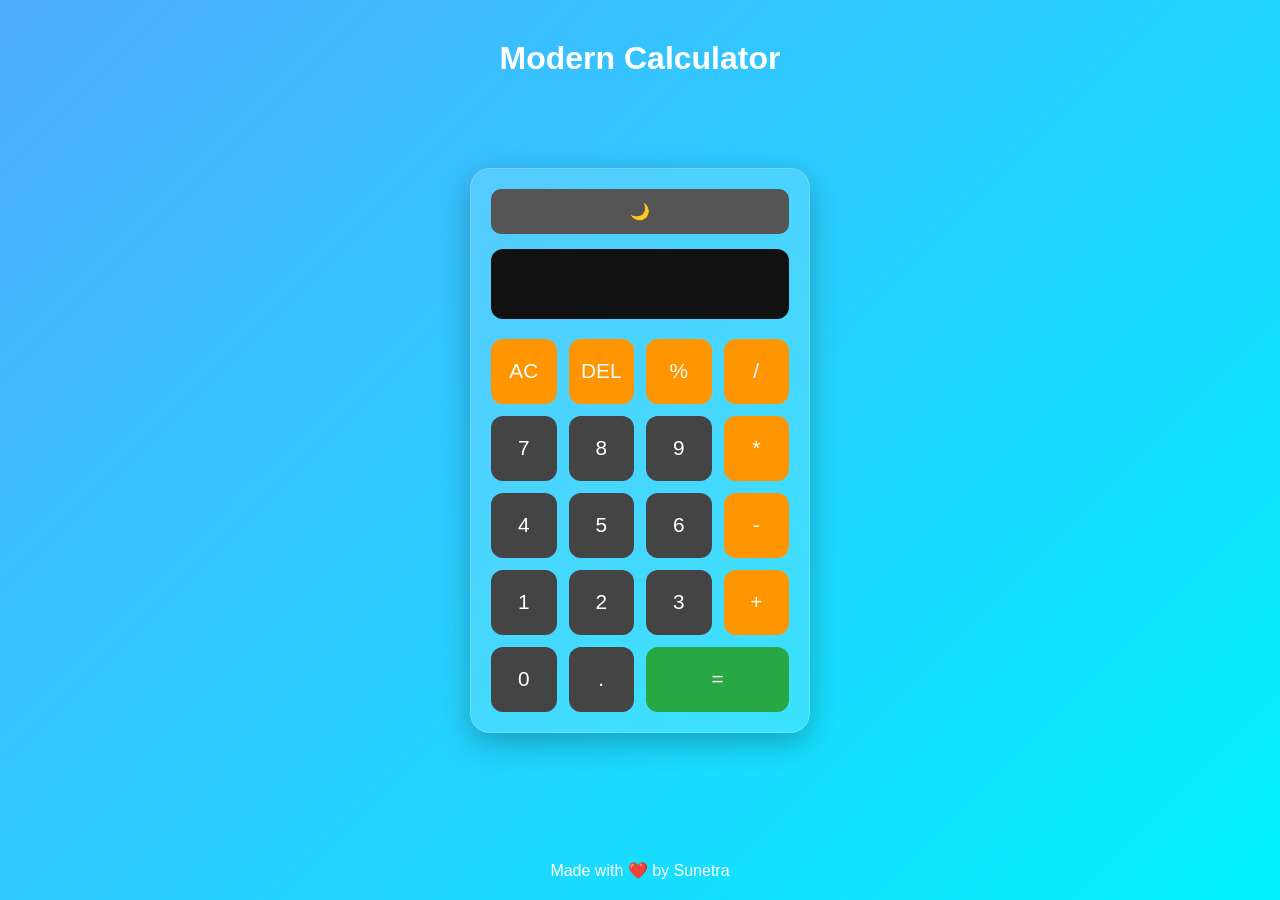
==== CALCULATOR/index.html @ fe755cea "My portfolio website" ====
<!DOCTYPE html>
<html lang="en">
<head>
    <meta charset="UTF-8">
    <meta name="viewport" content="width=device-width, initial-scale=1.0">
    <title>Modern Calculator</title>

    <link rel="stylesheet" href="style.css">
</head>
<body>
<h1>Modern Calculator</h1>
<footer>
    Made with ❤️ by Sunetra
</footer>

<div class="calculator">

    <button id="themeToggle">🌙</button>

    <input type="text" id="display" readonly>

    <div class="buttons">

        <button class="operator">AC</button>
        <button class="operator">DEL</button>
        <button class="operator">%</button>
        <button class="operator">/</button>

        <button>7</button>
        <button>8</button>
        <button>9</button>
        <button class="operator">*</button>

        <button>4</button>
        <button>5</button>
        <button>6</button>
        <button class="operator">-</button>

        <button>1</button>
        <button>2</button>
        <button>3</button>
        <button class="operator">+</button>

        <button>0</button>
        <button>.</button>
        <button class="equal">=</button>

    </div>

</div>
    <script src="script.js"></script>
</body>
</html>
---- CALCULATOR/style.css ----
*{
    margin:0;
    padding:0;
    box-sizing:border-box;
    font-family:Arial, sans-serif;
}

body{
    display:flex;
    justify-content:center;
    align-items:center;
    min-height:100vh;
    background:linear-gradient(135deg,#4facfe,#00f2fe);
}

.calculator{
    background:rgba(255,255,255,0.15);
    backdrop-filter:blur(15px);
    -webkit-backdrop-filter:blur(15px);

    border:1px solid rgba(255,255,255,0.2);

    padding:20px;
    border-radius:20px;
    width:340px;

    box-shadow:0 10px 30px rgba(0,0,0,0.25);
}

#themeToggle{
    width:100%;
    height:45px;
    margin-bottom:15px;
    border:none;
    border-radius:10px;
    background:#555;
    color:white;
    font-size:1rem;
    cursor:pointer;
}

#display{
    width:100%;
    height:70px;
    border:none;
    outline:none;
    border-radius:12px;
    margin-bottom:20px;
    padding:15px;
    font-size:2rem;
    text-align:right;
    background:#111;
    color:#fff;
}

.buttons{
    display:grid;
    grid-template-columns:repeat(4,1fr);
    gap:12px;
}

button{
    height:65px;
    border:none;
    border-radius:12px;
    font-size:1.3rem;
    cursor:pointer;
    background:#444;
    color:white;
    transition:0.2s;
}

button:hover{
    background:#666;
}

button:active{
    transform:scale(0.95);
}

.operator{
    background:#ff9500;
}

.operator:hover{
    background:#ffb347;
}

.equal{
    grid-column:span 2;
    background:#28a745;
}

.equal:hover{
    background:#3dd15d;
}
.calculator.light{
    background:#f4f4f4;
}

.calculator.light #display{
    background:white;
    color:black;
}

.calculator.light button{
    background:#dddddd;
    color:black;
}

.calculator.light .operator{
    background:#ff9500;
    color:white;
}

.calculator.light .equal{
    background:#28a745;
    color:white;
}
@media (max-width: 480px){

    .calculator{
        width:95%;
        padding:15px;
    }

    #display{
        height:60px;
        font-size:1.6rem;
    }

    button{
        height:55px;
        font-size:1.1rem;
    }

}
h1{
    position:absolute;
    top:40px;
    color:white;
    font-size:2rem;
}

footer{
    position:absolute;
    bottom:20px;
    color:white;
    font-size:1rem;
}
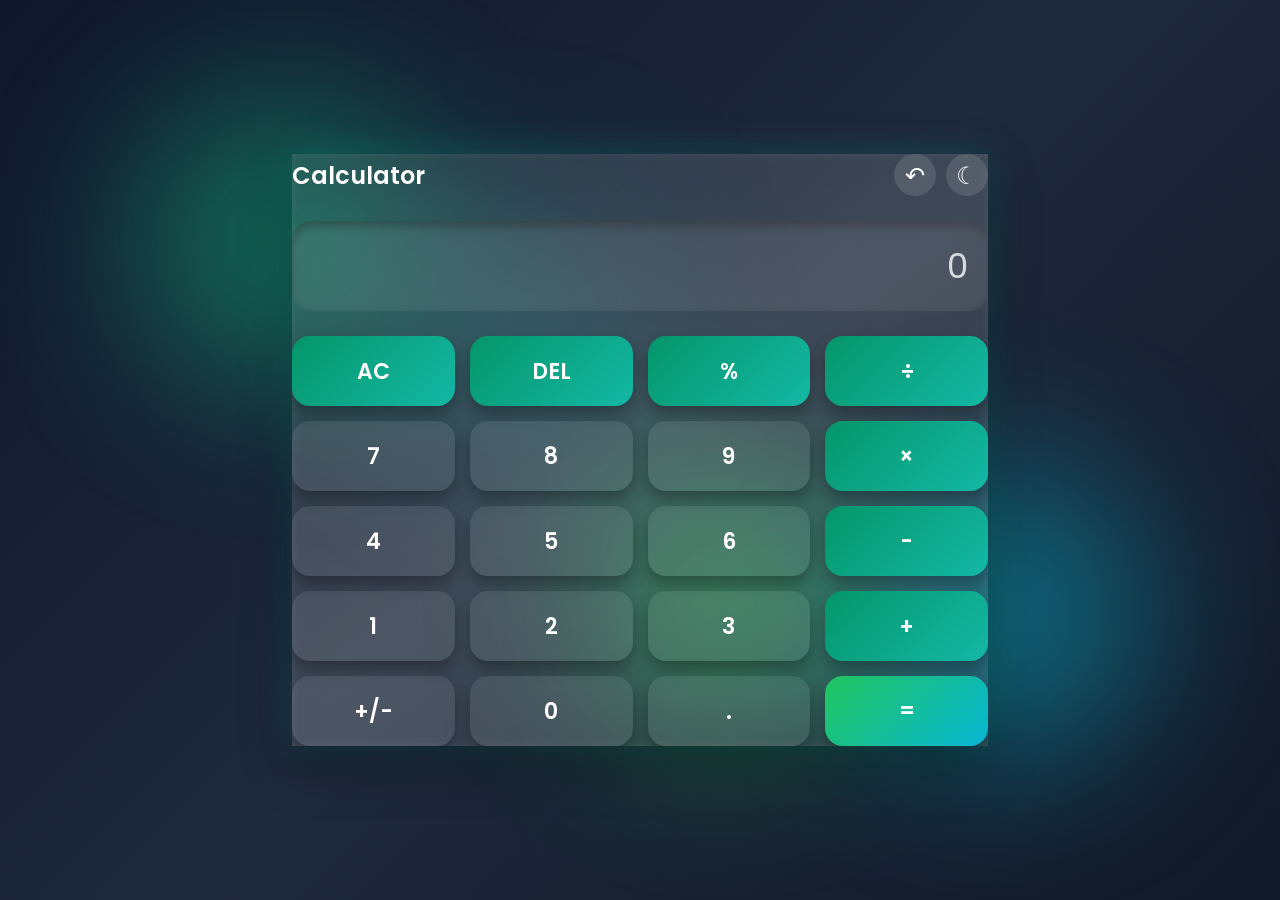
==== commit f4496051: "Upgrade portfolio and projects with premium features" ====
--- a/CALCULATOR/index.html
+++ b/CALCULATOR/index.html
@@ -1,53 +1,152 @@
 <!DOCTYPE html>
 <html lang="en">
+
 <head>
+
     <meta charset="UTF-8">
     <meta name="viewport" content="width=device-width, initial-scale=1.0">
-    <title>Modern Calculator</title>
+
+    <title>Premium Calculator</title>
 
     <link rel="stylesheet" href="style.css">
+
+    <!-- Google Font -->
+    <link rel="preconnect" href="https://fonts.googleapis.com">
+
+    <link rel="preconnect"
+          href="https://fonts.gstatic.com"
+          crossorigin>
+
+    <link href="https://fonts.googleapis.com/css2?family=Poppins:wght@300;400;500;600;700&display=swap"
+          rel="stylesheet">
+
 </head>
+
 <body>
-<h1>Modern Calculator</h1>
-<footer>
-    Made with ❤️ by Sunetra
-</footer>
 
-<div class="calculator">
+<div class="background-animation">
 
-    <button id="themeToggle">🌙</button>
+    <span></span>
+    <span></span>
+    <span></span>
 
-    <input type="text" id="display" readonly>
+</div>
+<div class="mouse-glow"></div>
+<div class="container">
 
-    <div class="buttons">
+    <!-- Calculator -->
 
-        <button class="operator">AC</button>
-        <button class="operator">DEL</button>
-        <button class="operator">%</button>
-        <button class="operator">/</button>
+    <div class="calculator">
 
-        <button>7</button>
-        <button>8</button>
-        <button>9</button>
-        <button class="operator">*</button>
+        <!-- Top Bar -->
 
-        <button>4</button>
-        <button>5</button>
-        <button>6</button>
-        <button class="operator">-</button>
+        <div class="top-bar">
 
-        <button>1</button>
-        <button>2</button>
-        <button>3</button>
-        <button class="operator">+</button>
+            <h2>Calculator</h2>
 
-        <button>0</button>
-        <button>.</button>
-        <button class="equal">=</button>
+            <div class="icons">
+
+                <!-- History -->
+
+               <button id="historyBtn"
+        class="icon-btn">
+
+    <span>↶</span>
+
+</button>
+
+                <!-- Theme -->
+<button id="themeBtn"
+        class="icon-btn">
+
+    <span>☾</span>
+
+</button>
+
+            </div>
+
+        </div>
+
+        <!-- Display -->
+
+        <div class="display">
+
+            <input
+                type="text"
+                id="display"
+                readonly
+                placeholder="0">
+
+        </div>
+
+        <!-- Buttons -->
+
+        <div class="buttons">
+
+            <button class="operator">AC</button>
+            <button class="operator">DEL</button>
+            <button class="operator">%</button>
+            <button class="operator">÷</button>
+
+            <button>7</button>
+            <button>8</button>
+            <button>9</button>
+            <button class="operator">×</button>
+
+            <button>4</button>
+            <button>5</button>
+            <button>6</button>
+            <button class="operator">-</button>
+
+            <button>1</button>
+            <button>2</button>
+            <button>3</button>
+            <button class="operator">+</button>
+
+            <button>+/-</button>
+            <button>0</button>
+            <button>.</button>
+            <button class="equal">=</button>
+
+        </div>
 
     </div>
 
 </div>
-    <script src="script.js"></script>
+
+<!-- History Drawer -->
+
+<div id="historyPanel"
+     class="history-panel">
+
+    <div class="history-header">
+
+        <h3>History</h3>
+
+        <button id="clearHistory">
+
+    ×
+
+</button>
+
+    </div>
+
+    <div id="historyList">
+
+    </div>
+
+</div>
+
+<!-- Click Sound -->
+
+<audio id="clickSound">
+
+    <source src="click.mp3" type="audio/mpeg">
+
+</audio>
+
+<script src="script.js"></script>
+
 </body>
+
 </html>
--- a/CALCULATOR/style.css
+++ b/CALCULATOR/style.css
@@ -1,150 +1,1166 @@
+/* ===========================
+   GOOGLE FONT
+=========================== */
+
+@import url('https://fonts.googleapis.com/css2?family=Poppins:wght@300;400;500;600;700&display=swap');
+
+/* ===========================
+   RESET
+=========================== */
+
 *{
     margin:0;
     padding:0;
     box-sizing:border-box;
-    font-family:Arial, sans-serif;
+    font-family:'Poppins',sans-serif;
+}
+
+html{
+    scroll-behavior:smooth;
 }
 
 body{
+
+    min-height:100vh;
+
     display:flex;
+
     justify-content:center;
+
     align-items:center;
-    min-height:100vh;
-    background:linear-gradient(135deg,#4facfe,#00f2fe);
-}
+
+    background:linear-gradient(135deg,#0f172a,#1e293b,#111827);
+
+    transition:.4s;
+
+    overflow:hidden;
+
+}
+
+/* ===========================
+   LIGHT MODE
+=========================== */
+
+body.light{
+
+    background:linear-gradient(135deg,#dbeafe,#ffffff,#e0f2fe);
+
+}
+
+/* ===========================
+   CONTAINER
+=========================== */
+
+.container{
+
+    width:100%;
+
+    display:flex;
+
+    justify-content:center;
+
+    align-items:center;
+
+}
+
+/* ===========================
+   CALCULATOR
+=========================== */
 
 .calculator{
-    background:rgba(255,255,255,0.15);
-    backdrop-filter:blur(15px);
-    -webkit-backdrop-filter:blur(15px);
-
-    border:1px solid rgba(255,255,255,0.2);
+
+   box-shadow:
+
+0 20px 45px rgba(0,0,0,.35),
+
+0 0 35px rgba(20,184,166,.25),
+
+inset 0 0 10px rgba(255,255,255,.08);
+
+}
+
+/* ===========================
+   TOP BAR
+=========================== */
+
+.top-bar{
+
+    display:flex;
+
+    justify-content:space-between;
+
+    align-items:center;
+
+    margin-bottom:25px;
+
+}
+
+.top-bar h2{
+
+    color:white;
+
+    font-size:24px;
+
+    font-weight:600;
+
+}
+
+body.light .top-bar h2{
+
+    color:#111827;
+
+}
+
+/* ===========================
+   ICONS
+=========================== */
+
+.icons{
+
+    display:flex;
+
+    gap:10px;
+
+}
+
+.icon-btn{
+
+    width:42px;
+
+    height:42px;
+
+    border:none;
+
+    outline:none;
+
+    cursor:pointer;
+
+    border-radius:50%;
+
+    font-size:18px;
+
+    color:white;
+
+    background:rgba(255,255,255,.12);
+
+    transition:.3s;
+
+}
+
+.icon-btn:hover{
+
+    background:#14b8a6;
+
+    box-shadow:
+
+    0 0 20px rgba(20,184,166,.7);
+
+}
+
+body.light .icon-btn{
+
+    color:#111827;
+
+    background:rgba(0,0,0,.08);
+
+}
+
+/* ===========================
+   DISPLAY
+=========================== */
+
+.display{
+
+    margin-bottom:25px;
+
+}
+
+.display input{
+
+    width:100%;
+
+    height:90px;
+
+    border:none;
+
+    outline:none;
+
+    border-radius:20px;
 
     padding:20px;
-    border-radius:20px;
-    width:340px;
-
-    box-shadow:0 10px 30px rgba(0,0,0,0.25);
-}
-
-#themeToggle{
+
+    text-align:right;
+
+    font-size:34px;
+
+    color:#fff;
+
+    background:rgba(255,255,255,.08);
+
+    box-shadow:
+
+    inset 0 5px 10px rgba(0,0,0,.35);
+
+}
+
+.display input::placeholder{
+
+    color:#d1d5db;
+
+}
+
+body.light .display input{
+
+    color:#111827;
+
+    background:#ffffff;
+
+}
+
+/* ===========================
+   BUTTON GRID
+=========================== */
+
+.buttons{
+
+    display:grid;
+
+    grid-template-columns:repeat(4,1fr);
+
+    gap:15px;
+
+}
+
+.buttons button{
+
+    height:70px;
+
+    border:none;
+
+    outline:none;
+
+    border-radius:18px;
+
+    cursor:pointer;
+
+    font-size:22px;
+
+    font-weight:600;
+
+    color:white;
+
+    background:rgba(255,255,255,.08);
+
+    transition:.25s;
+
+    box-shadow:
+
+    0 8px 20px rgba(0,0,0,.25);
+
+}
+
+.buttons button:hover{
+
+    transform:translateY(-5px);
+
+    background:#2563eb;
+
+}
+
+.buttons button:active{
+
+    transform:scale(.94);
+
+}
+
+body.light .buttons button{
+
+    color:#111827;
+
+    background:white;
+
+}
+
+/* ===========================
+   OPERATOR BUTTONS
+=========================== */
+
+.operator{
+
+    background:linear-gradient(135deg,#059669,#14b8a6)!important;
+
+    color:white!important;
+
+}
+
+
+.operator:hover{
+
+    background:linear-gradient(135deg,#10b981,#2dd4bf)!important;
+
+    box-shadow:
+
+    0 0 25px rgba(20,184,166,.7);
+
+}
+
+.operator:hover{
+
+    background:#2563eb !important;
+
+}
+
+/* ===========================
+   EQUAL BUTTON
+=========================== */
+
+.equal{
+
+    background:linear-gradient(135deg,#22c55e,#06b6d4)!important;
+
+    color:white!important;
+
+}
+
+
+.equal:hover{
+
+    box-shadow:
+
+    0 0 25px rgba(34,197,94,.7);
+
+}
+
+.equal:hover{
+
+    background:#059669 !important;
+
+}
+
+/* ===========================
+   HISTORY PANEL
+=========================== */
+/* ===========================
+   PREMIUM HISTORY ANIMATION
+=========================== */
+
+.history-panel{
+
+    position:fixed;
+
+    top:0;
+
+    right:-380px;
+
+    width:350px;
+
+    height:100%;
+
+    padding:25px;
+
+    background:rgba(15,23,42,0.85);
+
+    backdrop-filter:blur(20px);
+
+    -webkit-backdrop-filter:blur(20px);
+
+    border-left:1px solid rgba(255,255,255,0.15);
+
+    overflow-y:auto;
+
+    box-shadow:-15px 0 40px rgba(0,0,0,0.4);
+
+    opacity:0;
+
+    transform:translateX(50px) scale(.95);
+
+    transition:
+
+    right .45s ease,
+
+    opacity .45s ease,
+
+    transform .45s cubic-bezier(.34,1.56,.64,1);
+
+}
+
+
+/* OPEN STATE */
+
+.history-panel.active{
+
+    right:0;
+
+    opacity:1;
+
+    transform:translateX(0) scale(1);
+
+}
+
+body.light .history-panel{
+
+    background:white;
+
+}
+
+/* ===========================
+   HISTORY HEADER
+=========================== */
+
+.history-header{
+
+    display:flex;
+
+    justify-content:space-between;
+
+    align-items:center;
+
+    margin-bottom:20px;
+
+}
+
+.history-header h3{
+
+    color:white;
+
+}
+
+body.light .history-header h3{
+
+    color:#111827;
+
+}
+
+#clearHistory{
+
+    border:none;
+
+    width:45px;
+
+    height:45px;
+
+    border-radius:50%;
+
+    cursor:pointer;
+
+    font-size:20px;
+
+    background:#ef4444;
+
+    color:white;
+
+}
+
+/* ===========================
+   HISTORY ITEMS
+=========================== */
+
+.history-item{
+
+    background:rgba(255,255,255,.08);
+
+    padding:15px;
+
+    margin-bottom:12px;
+
+    border-radius:15px;
+
+    color:white;
+
+    word-break:break-word;
+
+    /* ===========================
+   HISTORY ITEM ANIMATION
+=========================== */
+
+.history-item{
+
+    animation:historyShow .4s ease forwards;
+
+}
+
+
+@keyframes historyShow{
+
+    from{
+
+        opacity:0;
+
+        transform:translateX(30px);
+
+    }
+
+    to{
+
+        opacity:1;
+
+        transform:translateX(0);
+
+    }
+
+}
+
+}
+
+body.light .history-item{
+
+    color:#111827;
+
+    background:#f1f5f9;
+
+}
+
+/* ===========================
+   RESPONSIVE
+=========================== */
+
+@media(max-width:450px){
+
+.calculator{
+
+    width:95%;
+
+    padding:18px;
+
+}
+
+.display input{
+
+    height:80px;
+
+    font-size:28px;
+
+}
+
+.buttons button{
+
+    height:60px;
+
+    font-size:20px;
+
+}
+
+.history-panel{
+
     width:100%;
-    height:45px;
-    margin-bottom:15px;
-    border:none;
-    border-radius:10px;
-    background:#555;
-    color:white;
-    font-size:1rem;
-    cursor:pointer;
-}
-
-#display{
+
+}
+
+}
+
+/* ===========================
+   BUTTON RIPPLE EFFECT
+=========================== */
+
+.buttons button{
+
+    position:relative;
+
+    overflow:hidden;
+
+}
+
+
+.buttons button::after{
+
+    content:"";
+
+    position:absolute;
+
+    width:0;
+
+    height:0;
+
+    background:rgba(255,255,255,.45);
+
+    border-radius:50%;
+
+    transform:translate(-50%,-50%);
+
+    left:50%;
+
+    top:50%;
+
+    transition:
+
+    width .4s ease,
+
+    height .4s ease,
+
+    opacity .4s ease;
+
+    opacity:0;
+
+}
+
+
+.buttons button:active::after{
+
+    width:180px;
+
+    height:180px;
+
+    opacity:1;
+
+}
+
+/* ===========================
+   ANIMATED BACKGROUND BLOBS
+=========================== */
+
+
+.background-animation{
+
+    position:fixed;
+
     width:100%;
-    height:70px;
-    border:none;
-    outline:none;
-    border-radius:12px;
-    margin-bottom:20px;
-    padding:15px;
-    font-size:2rem;
-    text-align:right;
-    background:#111;
-    color:#fff;
-}
-
-.buttons{
-    display:grid;
-    grid-template-columns:repeat(4,1fr);
-    gap:12px;
-}
-
-button{
-    height:65px;
-    border:none;
-    border-radius:12px;
-    font-size:1.3rem;
-    cursor:pointer;
-    background:#444;
-    color:white;
-    transition:0.2s;
-}
-
-button:hover{
-    background:#666;
-}
-
-button:active{
-    transform:scale(0.95);
-}
-
-.operator{
-    background:#ff9500;
-}
-
-.operator:hover{
-    background:#ffb347;
-}
-
-.equal{
-    grid-column:span 2;
-    background:#28a745;
-}
-
-.equal:hover{
-    background:#3dd15d;
-}
-.calculator.light{
-    background:#f4f4f4;
-}
-
-.calculator.light #display{
-    background:white;
-    color:black;
-}
-
-.calculator.light button{
-    background:#dddddd;
-    color:black;
-}
-
-.calculator.light .operator{
-    background:#ff9500;
-    color:white;
-}
-
-.calculator.light .equal{
-    background:#28a745;
-    color:white;
-}
-@media (max-width: 480px){
+
+    height:100%;
+
+    top:0;
+
+    left:0;
+
+    overflow:hidden;
+
+    z-index:-1;
+
+}
+
+
+.background-animation span{
+
+    position:absolute;
+
+    display:block;
+
+    width:300px;
+
+    height:300px;
+
+    border-radius:50%;
+
+    filter:blur(80px);
+
+    opacity:.45;
+
+    animation:floatBlob 12s infinite alternate ease-in-out;
+
+}
+
+
+/* Emerald Blob */
+
+.background-animation span:nth-child(1){
+
+    background:#10b981;
+
+    top:10%;
+
+    left:10%;
+
+}
+
+
+/* Teal Blob */
+
+.background-animation span:nth-child(2){
+
+    background:#06b6d4;
+
+    bottom:15%;
+
+    right:10%;
+
+    animation-delay:3s;
+
+}
+
+
+/* Green Blob */
+
+.background-animation span:nth-child(3){
+
+    background:#22c55e;
+
+    top:50%;
+
+    left:45%;
+
+    animation-delay:6s;
+
+}
+
+
+
+@keyframes floatBlob{
+
+
+    0%{
+
+        transform:translate(0,0) scale(1);
+
+    }
+
+
+    50%{
+
+        transform:translate(80px,-50px) scale(1.2);
+
+    }
+
+
+    100%{
+
+        transform:translate(-40px,60px) scale(.9);
+
+    }
+
+}
+
+/* ===========================
+   MOUSE FOLLOW GLOW
+=========================== */
+
+.mouse-glow{
+
+    position:fixed;
+
+    width:250px;
+
+    height:250px;
+
+    border-radius:50%;
+
+    background:#14b8a6;
+
+    filter:blur(90px);
+
+    opacity:.25;
+
+    pointer-events:none;
+
+    transform:translate(-50%,-50%);
+
+    z-index:-1;
+
+    transition:.15s ease;
+
+}
+/* ===========================
+   FLOATING CALCULATOR EFFECT
+=========================== */
+
+.calculator{
+
+    animation:floatCalculator 5s ease-in-out infinite;
+
+}
+
+
+@keyframes floatCalculator{
+
+    0%{
+
+        transform:translateY(0px);
+
+    }
+
+
+    50%{
+
+        transform:translateY(-12px);
+
+    }
+
+
+    100%{
+
+        transform:translateY(0px);
+
+    }
+
+}
+
+
+/* Premium Glass Shine */
+
+.calculator::before{
+
+    content:"";
+
+    position:absolute;
+
+    top:-50%;
+
+    left:-50%;
+
+    width:200%;
+
+    height:200%;
+
+    background:
+
+    linear-gradient(
+
+    120deg,
+
+    transparent,
+
+    rgba(255,255,255,.15),
+
+    transparent
+
+    );
+
+    transform:rotate(25deg);
+
+    animation:glassMove 6s infinite;
+
+}
+
+
+.calculator{
+
+    position:relative;
+
+    overflow:hidden;
+
+}
+
+
+
+@keyframes glassMove{
+
+    0%{
+
+        transform:translateX(-100%) rotate(25deg);
+
+    }
+
+
+    50%{
+
+        transform:translateX(100%) rotate(25deg);
+
+    }
+
+
+    100%{
+
+        transform:translateX(100%) rotate(25deg);
+
+    }
+
+}
+
+/* ===========================
+   3D BUTTON EFFECT
+=========================== */
+
+.buttons button{
+
+    transform:translateY(0);
+
+    box-shadow:
+
+    0 8px 15px rgba(0,0,0,.3);
+
+    transition:.2s ease;
+
+}
+
+
+/* Hover */
+
+.buttons button:hover{
+
+    transform:translateY(-6px);
+
+    box-shadow:
+
+    0 15px 25px rgba(20,184,166,.35);
+
+}
+
+
+/* Click Press */
+
+.buttons button:active{
+
+    transform:
+
+    translateY(4px)
+
+    scale(.96);
+
+
+    box-shadow:
+
+    0 3px 8px rgba(0,0,0,.4);
+
+}
+
+/* ===========================
+   PREMIUM ICON STYLE
+=========================== */
+
+.icon-btn,
+#clearHistory{
+
+    display:flex;
+
+    justify-content:center;
+
+    align-items:center;
+
+    font-size:24px;
+
+}
+
+
+.icon-btn span{
+
+    transition:.3s;
+
+}
+
+
+.icon-btn:hover span{
+
+    transform:rotate(20deg) scale(1.2);
+
+}
+
+
+#clearHistory:hover{
+
+    transform:scale(1.15);
+
+}
+
+/* ===========================
+   DISPLAY ANIMATION
+=========================== */
+
+.display input{
+
+    animation:displayGlow .8s ease;
+
+}
+
+
+@keyframes displayGlow{
+
+    from{
+
+        opacity:0;
+
+        transform:translateY(10px);
+
+    }
+
+
+    to{
+
+        opacity:1;
+
+        transform:translateY(0);
+
+    }
+
+}
+
+
+.display input:focus{
+
+    box-shadow:
+
+    0 0 25px rgba(20,184,166,.5),
+
+    inset 0 5px 10px rgba(0,0,0,.35);
+
+}
+
+/* ===========================
+   SMOOTH THEME TRANSITION
+=========================== */
+
+body,
+.calculator,
+.display input,
+.buttons button,
+.icon-btn,
+.history-panel,
+.history-item{
+
+    transition:
+
+    background .5s ease,
+
+    color .5s ease,
+
+    box-shadow .5s ease,
+
+    border .5s ease;
+
+}
+
+
+/* Theme Button Animation */
+
+#themeBtn{
+
+    transition:.4s;
+
+}
+
+
+#themeBtn:hover{
+
+    transform:rotate(180deg) scale(1.1);
+
+}
+
+/* ===========================
+   APP START ANIMATION
+=========================== */
+
+.calculator{
+
+    animation:
+    calculatorEnter .8s ease,
+    floatCalculator 5s ease-in-out infinite .8s;
+
+}
+
+
+@keyframes calculatorEnter{
+
+    from{
+
+        opacity:0;
+
+        transform:
+
+        translateY(50px)
+        scale(.9);
+
+    }
+
+
+    to{
+
+        opacity:1;
+
+        transform:
+
+        translateY(0)
+        scale(1);
+
+    }
+
+}
+
+/* ===========================
+   PREMIUM CLICK FEEDBACK
+=========================== */
+
+.buttons button.clicked{
+
+    animation:buttonPop .2s ease;
+
+}
+
+
+@keyframes buttonPop{
+
+    0%{
+
+        transform:scale(1);
+
+    }
+
+
+    50%{
+
+        transform:scale(.88);
+
+    }
+
+
+    100%{
+
+        transform:scale(1);
+
+    }
+
+}
+
+/* ===========================
+   FINAL MOBILE POLISH
+=========================== */
+
+@media(max-width:600px){
+
+    body{
+
+        padding:15px;
+
+    }
+
 
     .calculator{
-        width:95%;
-        padding:15px;
-    }
-
-    #display{
+
+        width:100%;
+
+        max-width:380px;
+
+        padding:18px;
+
+        border-radius:25px;
+
+    }
+
+
+    .top-bar h2{
+
+        font-size:20px;
+
+    }
+
+
+    .display input{
+
+        height:75px;
+
+        font-size:28px;
+
+    }
+
+
+    .buttons{
+
+        gap:10px;
+
+    }
+
+
+    .buttons button{
+
         height:60px;
-        font-size:1.6rem;
-    }
-
-    button{
-        height:55px;
-        font-size:1.1rem;
-    }
-
-}
-h1{
-    position:absolute;
-    top:40px;
-    color:white;
-    font-size:2rem;
-}
-
-footer{
-    position:absolute;
-    bottom:20px;
-    color:white;
-    font-size:1rem;
+
+        font-size:20px;
+
+        border-radius:15px;
+
+    }
+
+
+    .history-panel{
+
+        width:100%;
+
+    }
+
 }
